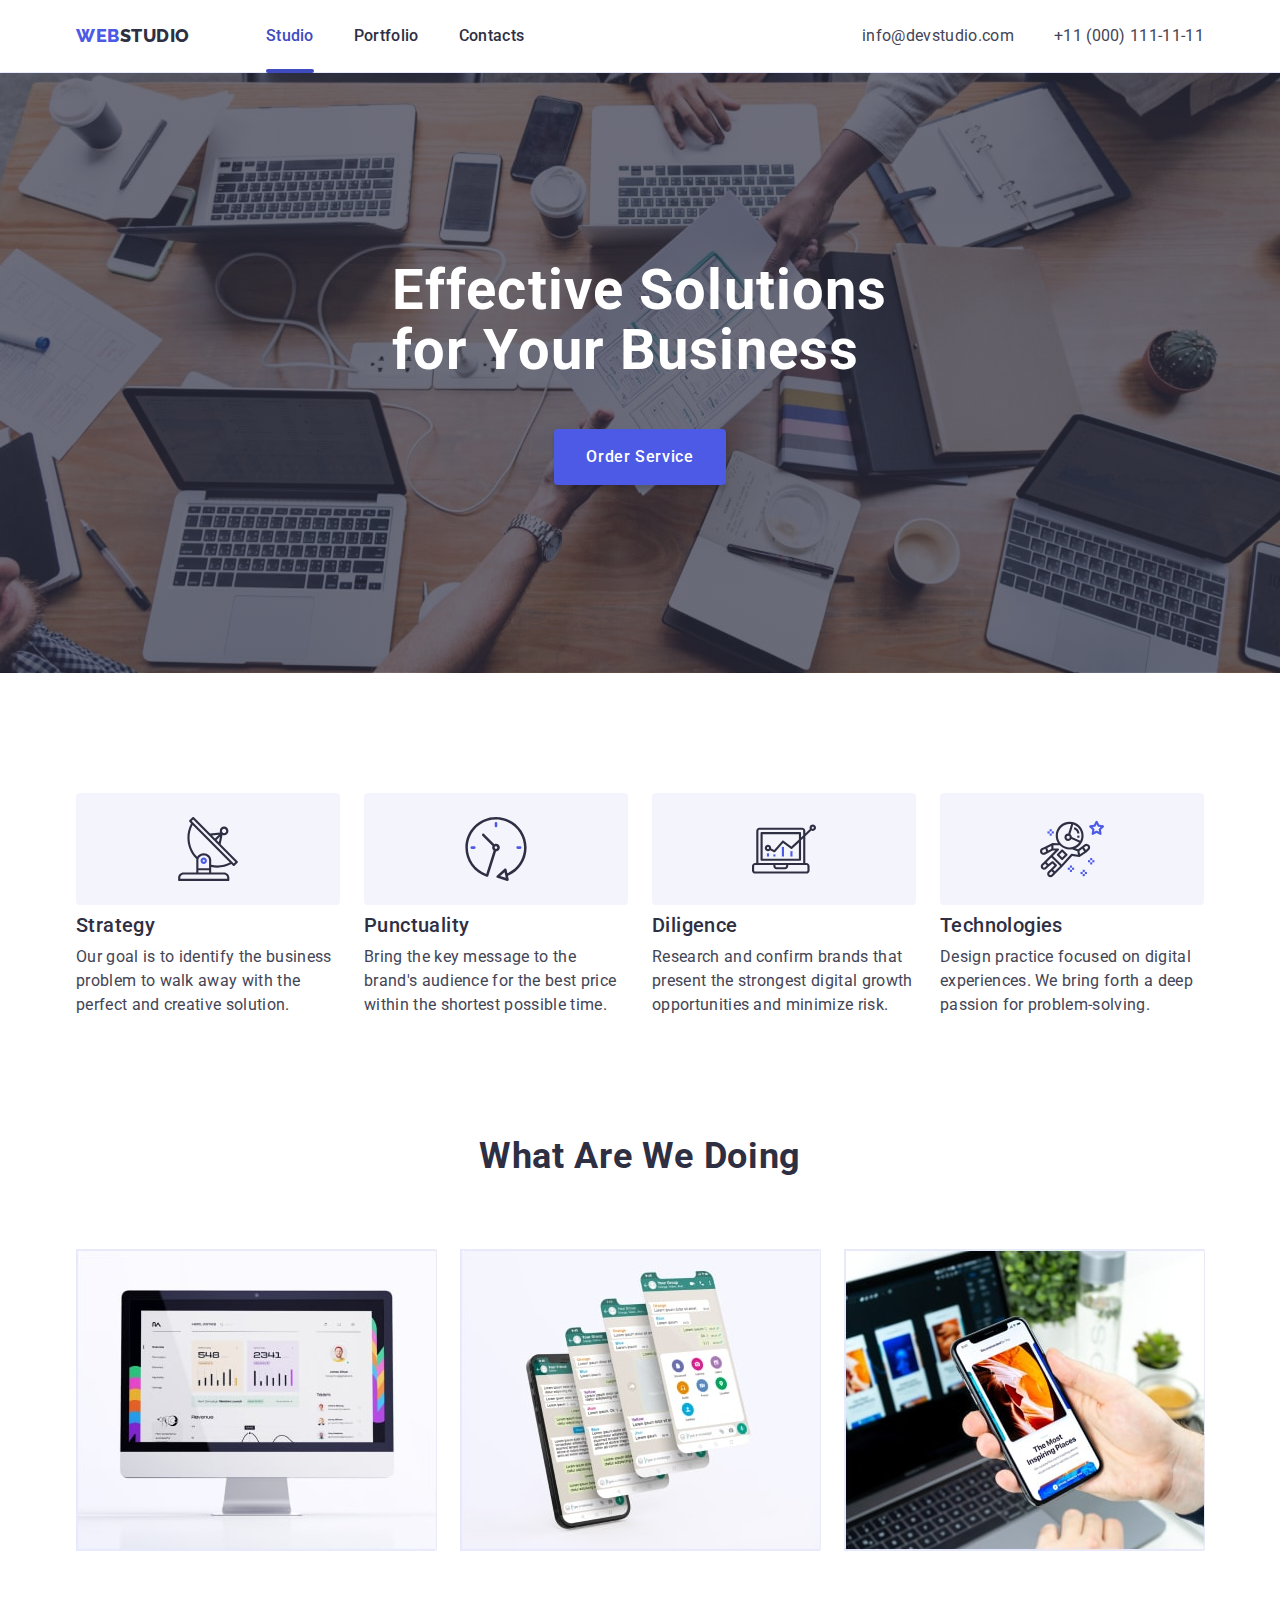
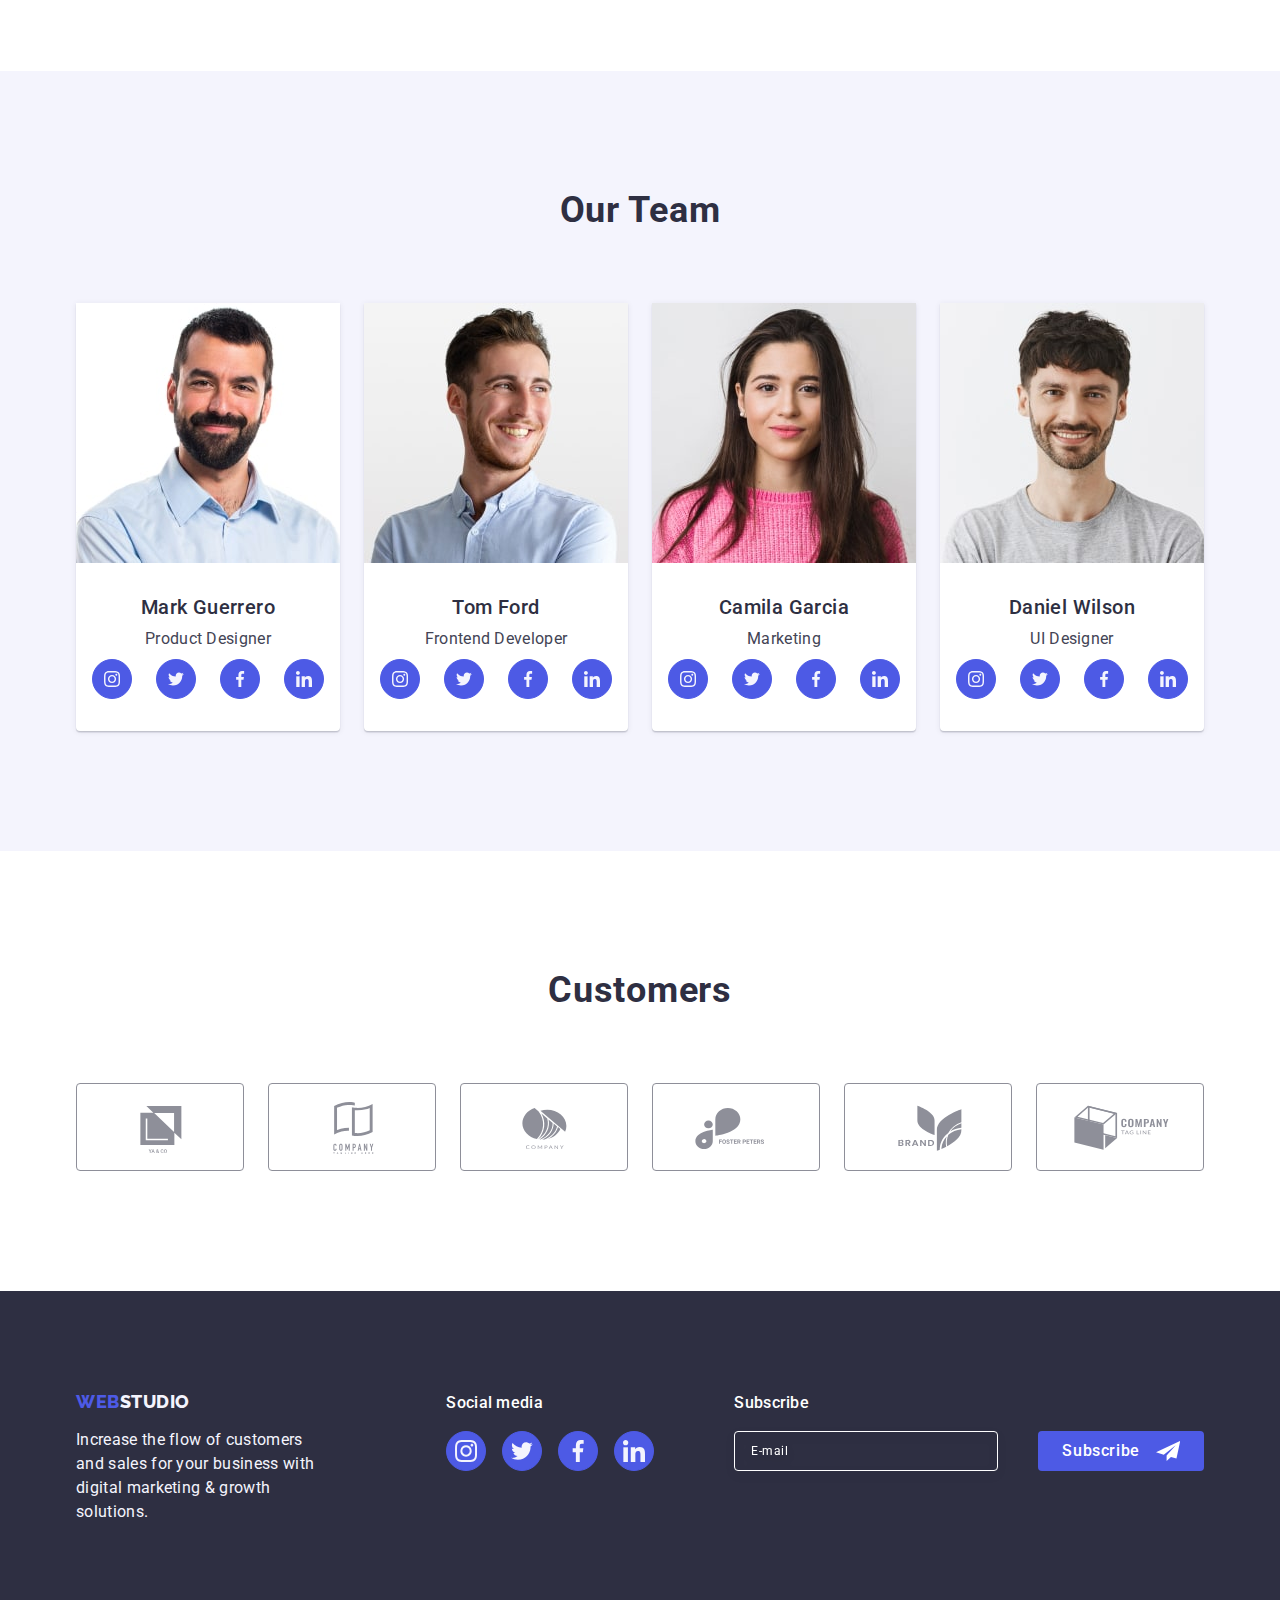
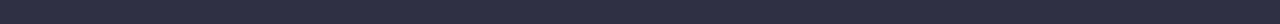
==== index.html @ dc27fca4 "create index.html" ====
<!DOCTYPE html>
<html lang="en">
<head>
  <meta charset="UTF-8">
  <meta http-equiv="X-UA-Compatible" content="IE=edge">
  <meta name="viewport" content="width=device-width, initial-scale=1.0">
  <!-- MODER-NORMALIZE -->
  <link rel="stylesheet" href="css/modern-normalize.min.css">
  <!-- CSS -->
  <link rel="stylesheet" href="css/style.css">
  <!-- GOOGLE FONTS -->
  <link rel="preconnect" href="https://fonts.googleapis.com">
  <link rel="preconnect" href="https://fonts.gstatic.com" crossorigin>
  <link href="https://fonts.googleapis.com/css2?family=Raleway:wght@800&family=Roboto:wght@400;500;700&display=swap" rel="stylesheet">
  <title>Studio</title>
</head>
<body>

  <!-- HEADER -->
  <header class="header">
    <div class="container header-container">
      <nav class="header-navigation">
        <a href="./index.html" class="header-logo link" target="_blank">
          Web<span class="attribut">Studio</span>
        </a>
        <ul class="header-menu list">
          <li class="header-item">
            <a href="./index.html" class="header-link link current">Studio</a>
          </li>
          <li class="header-item">
            <a href="./portfolio.html" class="header-link link">Portfolio</a>
          </li>
          <li class="header-item">
            <a href="" class="header-link link">Contacts</a>
          </li>
        </ul>
      </nav>

      <!-- CONTACTS -->
      <address class="contact" id="Contacts">
        <ul class="contact-menu list">
          <li class="address-item">
            <a class="address-link link" href="mailto:info@devstudio.com">info@devstudio.com</a>
          </li>
          <li class="address-item">
            <a class="address-link link" href="tel:+110001111111">+11 (000) 111-11-11</a>
          </li>
        </ul>
      </address>
    </div>  
  </header>
  <main>

    <!-- HERO -->
    <section id="Home" class="hero">
      <div class="container hero-container">
        <h1 id="home" class="hero-heading">Effective Solutions for Your Business</h1>
        <button type="button" class="hero-btn btn" data-modal-open>Order Service</button>
      </div>  
    </section>

    <!-- FEATURE 2 -->
    <section class="features">
      <div class="container container-features">
        <h2 class="visually-hidden">Benefits</h2>
        <ul class="features-list list">
          <li class="feature-item">
            <div class="features-item-block">
              <svg class="item-icon" width="64" height="64">
                <use href="./images/icons.svg#icon-antenna-1"></use>
              </svg>
            </div>
            <h3 class="feature-heading">Strategy</h3>
            <p class="feature-item-text">
              Our goal is to identify the business problem to walk away with the perfect and creative solution. 
            </p>
          </li>
          <li class="feature-item">
            <div class="features-item-block">
              <svg class="item-icon" width="64" height="64">
                <use href="./images/icons.svg#icon-clock-2"></use>
              </svg>
            </div>
            <h3 class="feature-heading">Punctuality</h3>
            <p class="feature-item-text">
              Bring the key message to the brand's audience for the best price within the shortest possible time. 
            </p>
          </li>
          <li class="feature-item">
            <div class="features-item-block">
              <svg class="item-icon" width="64" height="64">
                <use href="./images/icons.svg#icon-diagram-3"></use>
              </svg>
            </div>
            <h3 class="feature-heading">Diligence</h3>
            <p class="feature-item-text">
              Research and confirm brands that present the strongest digital growth opportunities and minimize risk.
            </p>
          </li>
          <li class="feature-item">
            <div class="features-item-block">
              <svg class="item-icon" width="64" height="64">
                <use href="./images/icons.svg#icon-astronaut-4"></use>
              </svg>
            </div>
            <h3 class="feature-heading">Technologies</h3>
            <p class="feature-item-text">
              Design practice focused on digital experiences. We bring forth a deep passion for problem-solving.
            </p>
          </li>
        </ul>
      </div>  
    </section>

    <!-- SKILLS 3 -->
    <section class="skills" id="Wedoing">
      <div class="container container-skills">
        <h2 class="skills-title">What are we doing</h2>
        <ul class="skills-list list">
          <li class="skills-item">
            <img class="skills-img" src="./images/Rectangle1.jpg" alt="seo" width="360" height="300">
          </li>
          <li class="skills-item">
            <img class="skills-img" src="./images/Rectangle2.jpg" alt="webdesign" width="360" height="300">
          </li>
          <li class="skills-item">
            <img class="skills-img" src="./images/Rectangle3.jpg" alt="mob-application" width="360" height="300">
          </li>
        </ul>
      </div>  
    </section>

    <!-- TEAM 4 -->
    <section class="team">
      <div class="container">
        <h2 class="team-title">Our Team</h2>
        <ul class="team-list list">
          <li class="team-item">
            <img class="team-img" src="./images/img-min-1.jpg" 
            alt="Mark Guerrero" 
            width="264" 
            height="260">
            <div class="description-item">
              <h3 class="team-subtitle">Mark Guerrero</h3>
              <p class="team-text">Product Designer</p>
              <ul class="soc-item">
                <li class="icon-inner">
                  <a class="soc-links" href="#">
                    <svg class="soc-icon" width="16" height="16">
                      <use href="./images/icons.svg#icon-instagram-1"></use>
                    </svg>
                  </a>
                </li>
                <li class="icon-inner">
                  <a class="soc-links" href="#">
                    <svg class="soc-icon" width="16" height="16">
                      <use href="./images/icons.svg#icon-twitter-2"></use>  
                    </svg>
                  </a>
                </li>
                <li class="icon-inner">
                  <a class="soc-links" href="#">
                    <svg class="soc-icon" width="16" height="16">
                      <use href="./images/icons.svg#icon-facebook-3"></use>
                    </svg>
                  </a>
                </li>
                <li class="icon-inner">
                  <a class="soc-links" href="#">
                    <svg class="soc-icon" width="16" height="16">
                      <use href="./images/icons.svg#icon-linkedin-4"></use>
                    </svg>
                  </a>
                </li>
              </ul>
            </div>  
          </li>
          <li class="team-item">
            <img class="team-img" src="./images/img-min-2.jpg" 
            alt="Tom Ford" 
            width="264" 
            height="260">
            <div class="description-item">
              <h3 class="team-subtitle">Tom Ford</h3>
              <p class="team-text">Frontend Developer</p>
              <ul class="soc-item">
                <li class="icon-inner">
                  <a class="soc-links" href="#">
                    <svg class="soc-icon" width="16" height="16">
                      <use href="./images/icons.svg#icon-instagram-1"></use>
                    </svg>
                  </a>
                </li>
                <li class="icon-inner">
                  <a class="soc-links" href="#">
                    <svg class="soc-icon" width="16" height="16">
                      <use href="./images/icons.svg#icon-twitter-2"></use>  
                    </svg>
                  </a>
                </li>
                <li class="icon-inner">
                  <a class="soc-links" href="#">
                    <svg class="soc-icon" width="16" height="16">
                      <use href="./images/icons.svg#icon-facebook-3"></use>
                    </svg>
                  </a>
                </li>
                <li class="icon-inner">
                  <a class="soc-links" href="#">
                    <svg class="soc-icon" width="16" height="16">
                      <use href="./images/icons.svg#icon-linkedin-4"></use>
                    </svg>
                  </a>
                </li>
              </ul>
            </div>

          </li>
          <li class="team-item">
            <img class="team-img" src="./images/img-min-3.jpg" 
            alt="Camila Garcia" 
            width="264" 
            height="260">
            <div class="description-item">
              <h3 class="team-subtitle">Camila Garcia</h3>
              <p class="team-text">Marketing</p>
              <ul class="soc-item">
                <li class="icon-inner">
                  <a class="soc-links" href="#">
                    <svg class="soc-icon" width="16" height="16">
                      <use href="./images/icons.svg#icon-instagram-1"></use>
                    </svg>
                  </a>
                </li>
                <li class="icon-inner">
                  <a class="soc-links" href="#">
                    <svg class="soc-icon" width="16" height="16">
                      <use href="./images/icons.svg#icon-twitter-2"></use>  
                    </svg>
                  </a>
                </li>
                <li class="icon-inner">
                  <a class="soc-links" href="#">
                    <svg class="soc-icon" width="16" height="16">
                      <use href="./images/icons.svg#icon-facebook-3"></use>
                    </svg>
                  </a>
                </li>
                <li class="icon-inner">
                  <a class="soc-links" href="#">
                    <svg class="soc-icon" width="16" height="16">
                      <use href="./images/icons.svg#icon-linkedin-4"></use>
                    </svg>
                  </a>
                </li>
              </ul>
            </div>  
          </li>
          <li class="team-item">
            <img class="team-img" src="./images/img-min-4.jpg" 
            alt="Daniel Wilson" 
            width="264" 
            height="260">
            <div class="description-item">
              <h3 class="team-subtitle">Daniel Wilson</h3>
              <p class="team-text">UI Designer</p>
              <ul class="soc-item">
                <li class="icon-inner">
                  <a class="soc-links" href="#">
                    <svg class="soc-icon" width="16" height="16">
                      <use href="./images/icons.svg#icon-instagram-1"></use>
                    </svg>
                  </a>
                </li>
                <li class="icon-inner">
                  <a class="soc-links" href="#">
                    <svg class="soc-icon" width="16" height="16">
                      <use href="./images/icons.svg#icon-twitter-2"></use>  
                    </svg>
                  </a>
                </li>
                <li class="icon-inner">
                  <a class="soc-links" href="#">
                    <svg class="soc-icon" width="16" height="16">
                      <use href="./images/icons.svg#icon-facebook-3"></use>
                    </svg>
                  </a>
                </li>
                <li class="icon-inner">
                  <a class="soc-links" href="#">
                    <svg class="soc-icon" width="16" height="16">
                      <use href="./images/icons.svg#icon-linkedin-4"></use>
                    </svg>
                  </a>
                </li>
              </ul>
            </div>  
          </li>
        </ul>
      </div>  
    </section>

    <!-- CUSTOMERS 5 -->
    <section class="customers">
      <div class="container">
        <h2 class="customers-title">Customers</h2>
        <ul class="customers-list">
          <li class="custumer-item">
            <a href="#" class="customers-link">
              <svg class="customers-icon" width="104" height="56">
                <use href="./images/icons.svg#icon-Logo"></use>
              </svg>
            </a>
          </li>
          <li class="custumer-item">
            <a href="#" class="customers-link">
              <svg class="customers-icon" width="104" height="56">
                <use href="./images/icons.svg#icon-Logo-1"></use>
              </svg>
            </a>
          </li>
          <li class="custumer-item">
            <a href="#" class="customers-link">
              <svg class="customers-icon" width="104" height="56">
                <use href="./images/icons.svg#icon-Logo-2"></use>
              </svg>
            </a>
          </li>
          <li class="custumer-item">
            <a href="#" class="customers-link">
              <svg class="customers-icon" width="104" height="56">
                <use href="./images/icons.svg#icon-Logo-3"></use>
              </svg>
            </a>
          </li>
          <li class="custumer-item">
            <a href="#" class="customers-link">
              <svg class="customers-icon" width="104" height="56">
                <use href="./images/icons.svg#icon-Logo-4"></use>
              </svg>
            </a>
          </li>
          <li class="custumer-item">
            <a href="#" class="customers-link">
              <svg class="customers-icon" width="104" height="56">
                <use href="./images/icons.svg#icon-Logo-5"></use>
              </svg>
            </a>
          </li>
        </ul>
      </div>
    </section>
  </main>
  <!-- FOOTER -->
  <footer class="footer">
    <div class="container footer-container">
      <div class="footer-box">
        <a class="footer-item link" href="./portfolio.html" target= "_blank">WEB<span class="footer-logo">Studio</span></a>
        <p class="footer-text">
          Increase the flow of customers and sales for your business with digital marketing & growth solutions.
        </p>
      </div>
      <div class="footer-links">
        <p class="social-text">Social media</p>
        <ul class="footer-list">
          <li class="footer-inner">
            <a class="social-icon" href="#">
              <svg class="footer-icon" width="24" height="24">
                <use href="./images/icons.svg#icon-instagram-1"></use>
              </svg>
            </a>
          </li>
          <li class="footer-inner">
            <a class="social-icon" href="#">
              <svg class="footer-icon" width="24" height="24">
                <use href="./images/icons.svg#icon-twitter-2"></use>
              </svg>
            </a>
          </li>
          <li class="footer-inner">
            <a class="social-icon" href="#">
              <svg class="footer-icon" width="24" height="24">
                <use href="./images/icons.svg#icon-facebook-3"></use>
              </svg>
            </a>
          </li>
          <li class="footer-inner">
            <a class="social-icon" href="#">
              <svg class="footer-icon" width="24" height="24">
                <use href="./images/icons.svg#icon-linkedin-4"></use>
              </svg>
            </a>
          </li>
        </ul>  
      </div>
      <div class="footer-bootom">
        <p class="social-text">Subscribe</p>
        <form class="footer-form">
          <label for="footer-email" aria-label="footer-email">
            <input type="email" 
            name="footer-email" 
            id="footer-email" 
            placeholder="E-mail"
            class="footer-input">
          </label>
          <button type="submit" class="footer-btn">Subscribe
            <svg class="subscribe-icon" width="24" height="24">
              <use href="./images/icons.svg#icon-send"></use>
            </svg>
          </button>
        </form>
      </div>
    </div>  
  </footer>

  <!-- FORM -->
  <div class="backdrop is-hidden" data-modal>
    <div class="modal">
      <button type="button" class="modal-button" data-modal-close>
        <svg class="close-button" width="8" height="8">
          <use href="./images/icons.svg#icon-close"></use>
        </svg>
      </button>

      <p class="modal-title">Leave your contacts and we will call you back</p>
      <form class="modal-form">
        <div class="modal-field">
          <label for="user-name" class="modal-label">Name</label>
          <div class="input-wrap">
            <input 
            type="text" 
            id="user-name" 
            name="user-name" 
            class="modal-input" 
            required />
            <svg class="input-icon" width="18" height="24">
              <use href="./images/icons.svg#icon-user"></use>
            </svg>
          </div>
        </div>
        <div class="modal-field">
          <label for="user-phon" class="modal-label">Phone</label>
          <div class="input-wrap">
            <input 
            type="tel"
            id="user-phon"  
            name="user-tel" 
            class="modal-input" 
            required />
            <svg class="input-icon" width="18" height="24">
              <use href="./images/icons.svg#icon-phone"></use>
            </svg>
          </div>
        </div>
        <div class="modal-field">
          <label for="user-email" class="modal-label">Email</label>
          <div class="input-wrap">
            <input 
            type="email" 
            id="user-email"
            name="user-email" 
            class="modal-input" 
            required />
            <svg class="input-icon" width="18" height="24">
              <use href="./images/icons.svg#icon-Email"></use>
            </svg>
          </div>
        </div>
        <div class="modal-field">
          <label for="user-comment" class="modal-label">Comment</label>
          <textarea
          id="user-comment" 
          name="user-comment" 
          placeholder="Text input" 
          class="modal-textarea"></textarea>
        </div>
        <div class="modal-field">
          <input type="checkbox" 
          id="user-privacy" 
          name="user-privacy" 
          class="input-check visually-hidden" 
          value="true"/>
          <label for="user-privacy" class="check-text">
            <span class="check">
              <svg class="icon-check" width="10" height="8">
                <use href="./images/icons.svg#icon-check"></use>
              </svg>
            </span>
            I accept the terms and conditions of the
            <a class="policy-link" href="#">&nbsp;Privacy Policy</a>
          </label>
        </div>
        <button class="modal-send-btn" type="button">Send</button>
      </form>
    </div>
  </div>
  <script src="./js/modal.js"></script>
</body>
</html>
---- css/style.css ----
:root {
  --title-color: #2E2F42;
  --accent-color: #404BBF;
  --subtitle-text: #434455;
  --active-links: #4d5ae5;
  --white-background: #FFFFFF;
  --light-backgrounds: #F4F4FD;
  --transition: 250ms cubic-bezier(0.4, 0, 0.2, 1);
  
}

body {
  font-family: "Roboto", sans-serif;
  background-color: var(--white-background);
  color: #434455;
}

  p, 
  h1, 
  h2, 
  h3, 
  h4, 
  h5, 
  h6 {
    margin-top: 0;
    margin-bottom: 0;
  }

  ul {
  list-style-type: none;
  margin: 0;
  padding-left: 0;
}

img {
  display: block;
}

input,
textarea,
button {
  font-family: inherit;
  line-height: inherit;
}

.list {
  list-style: none
}

.info-btn {
  text-decoration: none;
}

.link {
  text-decoration: none;
}

/**========= CONTAINER ==========**/

.container {
  /* width: 100%; */
  width: 1158px;
  padding: 0 15px;
  margin: 0 auto;
  /* outline: 1px solid; */

}

/**-----------HEADER-----------**/

.header {
  background: #FFFFFF;
  border-bottom: 1px solid #E7E9FC;
  box-shadow: 0px 2px 1px rgba(46, 47, 66, 0.08), 0px 1px 1px rgba(46, 47, 66, 0.16), 0px 1px 6px rgba(46, 47, 66, 0.08); 
}

.header-container {
  display: flex;
  align-items: center;
  justify-content: space-between;
}

.header-navigation {
  display: flex;
  align-items: center;
  /* flex-grow: 1; */
  
}

.header-logo {
  font-family: "Raleway", sans-serif;
  font-weight: 800;
  font-size: 18px;
  line-height: 1.17;
  letter-spacing: 0.03em;
  text-transform: uppercase;
  color: #4d5ae5;
  display: flex;
  align-items: center;
  margin-right: 76px;
}


.attribut { 
  color: #2e2f42;
}


.header-menu {
  display: flex;
  gap: 40px;
} 

.header-link {
  font-weight: 500;
  font-size: 16px;
  line-height: 1.5;
  display: block;
  position: relative;
  padding-top: 24px;
  padding-bottom: 24px;
  justify-content: space-between;
  /* gap: 24px; */
  color: #2e2f42;
  text-decoration: none;
  letter-spacing: 0.02em;
  transition: color 250ms cubic-bezier(0.4, 0, 0.2, 1);
}

.header-link:hover,
.header-link:focus{
  color: #404bbf;
}

.current {
  color: #404bbf;
}

.current:after {
  content: "";
  display: block;
  position: absolute;
  left: 0;
  background-color: #404BBF;
  border-radius: 2px;
  height: 4px;
  width: 100%;
  bottom: -1px;
}



/* CONTACT */

.list {
  list-style: none;
}

.contact {
  font-style: normal;
  margin-left: auto;
}
.address-item {
  
}
.contact-menu {
  display: flex;
  gap: 40px;
}

.address-link {
  font-weight: 400;
  font-size: 16px;
  line-height: 1.5;
  display: block;
  color: #434455;
  justify-content: space-between;
  letter-spacing: 0.02em;
  text-decoration: none;
  transition: color 250ms cubic-bezier(0.4, 0, 0.2, 1);
}

.address-link:hover,
.address-link:focus {
  color: var(--accent-color);
}

/**---------- HERO -----------**/

.hero {
  max-width: 1440px;
  margin-left: auto;
  margin-right: auto;
  background-size: cover;
  background-position: center;
  background-repeat: no-repeat;
  background-image: linear-gradient(
    rgba(46, 47, 66, 0.7),
    rgba(46, 47, 66, 0.7)
  ), url("../images/hero-img.jpg");
  background-color: rgba(46, 47, 66, 0.7);
  /* background: #2E2F42; */
  padding: 188px 0 188px
}

.hero-heading {
  font-weight: 700;
  font-size: 56px;
  max-width: 496px;
  margin-left: auto;
  margin-right: auto;
  margin-bottom: 48px;
  line-height: 1.07;
  letter-spacing: 0.02em;
  color: var(--white-background);
}
.hero-btn {
  font-family: inherit;
  font-weight: 500;
  font-size: 16px;
  line-height: 1.5;
  min-width: 169px;
  height: 56px;
  display: block;
  margin: 0 auto;
  letter-spacing: 0.04em;
  padding: 16px 32px;
  color: var(--white-background);
  transition: background-color var(--transition);
}

.btn {
  font-family: "Roboto", sans-serif;
  background: var(--active-links);
  border: none;
  box-shadow: 0px 4px 4px rgba(0, 0, 0, 0.15);
  border-radius: 4px;
  cursor: pointer;
  }

.btn:hover,
.btn:focus {
  background-color: var(--accent-color);
}

/* MODAL */

.backdrop {
	position: fixed;
	top: 0;
	left: 0;
	width: 100%;
	height: 100%;
	background-color: rgba(46, 47, 66, 0.4);
	transition: opacity 250ms cubic-bezier(0.4, 0, 0.2, 1), visibility 250ms cubic-bezier(0.4, 0, 0.2, 1);
}
.is-hidden {
	opacity: 0;
	visibility: hidden;
	pointer-events: none;
}
.modal {
	position: absolute;
	top: 50%;
	left: 50%;
	width: 408px;
  padding: 24px;
  padding-top: 72px;
	min-height: 584px;
	border-radius: 4px;
	background: #fcfcfc;
	transform: translate(-50%, -50%) scale(1);
	box-shadow: 0px 1px 1px rgba(0, 0, 0, 0.14), 0px 1px 3px rgba(0, 0, 0, 0.12), 0px 2px 1px rgba(0, 0, 0, 0.2);
	transition: transform 250ms cubic-bezier(0.4, 0, 0.2, 1);
}
.modal-button {
	display: flex;
	position: absolute;
	top: 24px;
	right: 24px;
	width: 24px;
	height: 24px;
	padding: 0;
	border-radius: 50%;
	align-items: center;
	justify-content: center;
	background-color: #e7e9fc;
	border: 1px solid rgba(0, 0, 0, 0.1);
	transition: background-color 250ms cubic-bezier(0.4, 0, 0.2, 1), border 250ms cubic-bezier(0.4, 0, 0.2, 1);
  cursor: pointer;
}

.close-button {
   transition: fill 250ms cubic-bezier(0.4, 0, 0.2, 1); 
}

.modal-button:hover,
.modal-button:focus {
	border: none;
	background-color: #404bbf;
}

.modal-button:hover,
.modal-button:focus {
	fill: #ffffff;
}

/*-------------FORM-------------*/

.modal-form {
  /* min-width: 408px; */
  /* outline: 1px solid red; */
}

.modal-title {
  font-weight: 500;
  font-size: 16px;
  line-height: 1.5;
  margin-bottom: 16px;
  /* identical to box height, or 150% */
  text-align: center;
  letter-spacing: 0.02em;
  color: #2E2F42;
  
}

.modal-field {
  margin-bottom: 16px;
}

.modal-input {
  width: 360px;
  height: 40px;
  border: 1px solid rgba(46, 47, 66, 0.4);
  border-radius: 4px;
  background-color: transparent;
  /* padding-left: 34px; */
  padding-left: 38px;
  /* padding: 24px; */
  outline: transparent;
  transition: border-color 250ms cubic-bezier(0.4, 0, 0.2, 1);
}

/* text for input */

/* font-size: 18px;
line-height: 1.22;
letter-spacing: -0.02;
color: ; */

.modal-input:focus {
  border-color: #4D5AE5;
  font-size: 18px;
  line-height: 1.22;
  letter-spacing: -0.02;
  color: #2E2F42;
}

/* style for placeholder */

.modal-input:focus + .input-icon {
  fill: #4D5AE5;
}

.modal-input::placeholder {
  font-weight: 400;
  font-size: 12px;
  line-height: 1.7;
  letter-spacing: 0.04em; 
  color: #8E8F99;
}

/* .modal-input:valid {
  border-color: #404BBF;
} */

.modal-label {
  font-weight: 400;
  font-size: 12px;
  line-height: 1.17;
  margin-bottom: 4px;
  display: block;
  /* identical to box height */
  letter-spacing: 0.04em;
  color: #8E8F99;
}

.input-wrap {
  position: relative;
}


.input-icon {
  fill: #111111;
  width: 18px;
  height: 24px;
  position: absolute;
  left: 16px;
  top: 50%;
  transform: translateY(-50%);
  transition: fill 250ms cubic-bezier(0.4, 0, 0.2, 1);
}




/*  pseudo class for required  */
/* .modal-input:required {
  border-color: #4D5AE5;
} */

.modal-textarea {
  width: 100%;
  height: 120px;
  border: 1px solid rgba(46, 47, 66, 0.4);
  border-radius: 4px;
  /* background-color: transparent; */
  padding: 8px 16px;
  font-size: 18px;  
  font-weight: 400;
  font-size: 12px;
  line-height: 1.17;
  /* identical to box height, or 117% */
  letter-spacing: 0.04em;
  background-color: transparent;
  color: rgba(46, 47, 66, 0.4);
  resize: none;
  outline: transparent;
  transition: border-color 250ms cubic-bezier(0.4, 0, 0.2, 1); 
}

.modal-textarea:focus {
  border-color: #4D5AE5;
}

.modal-textarea::placeholder {
  font-weight: 400;
  font-size: 12px;
  line-height: 1.7;
  /* identical to box height, or 117% */
  letter-spacing: 0.04em;
  color: rgba(46, 47, 66, 0.4);
}

.check-text span {
  width: 16px;
  height: 16px;
  border: 1px solid rgba(46, 47, 66, 0.4);
  border-radius: 2px;
  display: block;
  margin-right: 8px;
  display: flex;
  align-items: center;
  justify-content: center;
  fill: transparent;
}

.check-text {
 font-weight: 400;
 font-size: 12px;
 line-height: 1.17;
 /* or 117% */
 letter-spacing: 0.04em;
 color: #8E8F99;
 display: flex;
 align-items: center;
}

.check-text a {
  color: #4D5AE5;
  text-decoration: underline;
}


.input-check:checked + .check-text span {
  background-color: #404BBF;
  border: none;
  fill: #ffffff;
}

.modal-send-btn {
  font-weight: 500;
  font-size: 16px;
  line-height: 1.5;
  padding: 16px 32px;
  min-width: 169px;
  height: 56px;
  text-align: center;
  display: block;
  margin: 0 auto;
  letter-spacing: 0.04em;
  color: #FFFFFF;
  background-color: #4D5AE5 ;
  box-shadow: 0px 4px 4px rgba(0, 0, 0, 0.15);
  border-radius: 4px;
  border: none;
  cursor: pointer;
  transition: background-color var(--transition);
}


.modal-send-btn:hover{
  background-color: #4D5AE5;
}

.check {
  display: inline-flex;
  transition: background-color 250ms cubic-bezier(0.4, 0, 0.2, 1);
  border: 250ms cubic-bezier(0.4, 0, 0.2, 1);
  fill: 250ms cubic-bezier(0.4, 0, 0.2, 1);
}

.icon-check {
  fill: #F4F4FD;;
}


/**========== FEATURE ==========**/


.visually-hidden {
  position: absolute; 
  width: 1px; 
  height: 1px; 
  margin: -1px; 
  border: 0; padding: 0; 
  white-space: nowrap; 
  clip-path: inset(100%); 
  clip: rect(0 0 0 0); 
  overflow: hidden;
}

.features {
  padding: 120px 0;
}

.features-list {
  display: flex;
  gap: 24px;
}

.feature-item {
  width: calc((100% - 264px) / 3);
  /* 1128 - 72 = 1056 / 4 = 
  (264px / 3 elem) */
  /* width: 264px; */
}

.features-item-block {
  display: flex;
  align-items: center;
  justify-content: center;
  margin-bottom: 8px;
  width: 264px;
  height: 112px;
  background: #F4F4FD;
  border-radius: 4px;
}

/* .soc-links:hover,
.soc-links:focus {}

.item-icon {

} */

.feature-heading {
  font-weight: 500;
  font-size: 20px;
  line-height: 1.2;
  margin-bottom: 8px;
  letter-spacing: 0.02em;
  color: #2e2f42;
} 

.feature-item-text {
  font-weight: 400;
  font-size: 16px;
  line-height: 1.5;
  letter-spacing: 0.02em;
  color: var(--subtitle-text);
}

/* ICON */


/**---------- SKILLS -----------**/

.skills {
  padding-bottom: 120px;
}

.container-skils {
}

.skills-title {
  font-weight: 700;
  font-size: 36px;
  line-height: 1.11;
  min-width: 323px;
  letter-spacing: 0.02em;
  margin: 0 auto;
  margin-bottom: 72px;
  text-align: center;
  text-transform: capitalize;
  color: var(--title-color);
}
.skills-list {
  display: flex;
  gap: 24px;
}
.skills-item {
  width: calc((100% - 48px) / 3);
  border: 1px solid #E7E9FC;
}


/**---------- TEAM -----------**/

.team {
  padding: 120px 0;
  background: #F4F4FD;
}
.team-title {
  font-weight: 700;
  font-size: 36px;
  min-width: 162px;
  margin-bottom: 72px;
  line-height: 1.11;
  text-align: center;
  text-transform: capitalize;
  letter-spacing: 0.02em;
  color: #2e2f42;
}
.team-list {
  display: flex;
  gap: 24px;
  /* padding-bottom: 120px; */
}

.team-item { 
  width: calc((100% - 72px) / 4);
  background: var(--white-background);
  box-shadow: 0px 1px 6px rgba(46, 47, 66, 0.08), 0px 1px 1px rgba(46, 47, 66, 0.16), 0px 2px 1px rgba(46, 47, 66, 0.08);
  border-radius: 0px 0px 4px 4px;
}


.team-subtitle {
  font-weight: 500;
  font-size: 20px;
  line-height: 1.2;
  margin-bottom: 8px;
  letter-spacing: 0.02em;
  color: var(--title-color);
}
.team-text {
  font-weight: 400;
  font-size: 16px;
  line-height: 1.5;
  letter-spacing: 0.02em;
  color: #434455;
}

.description-item {
 text-align: center;
 padding: 32px 0;
}

/* ICON */

.soc-item {
  display: flex;
  gap: 24px;
  margin-top: 8px;
  justify-content: center;
}

.icon-inner {
  width: 40px;
  height: 40px;
}

.soc-links {
  display: flex;
  justify-content: center;
  align-items: center;
  width: 100%;
  height: 100%;
  border-radius: 50%;
  background-color: #4D5AE5;
  border: 1px solid #4D5AE5;
  transition: background-color var(--transition);
}

.soc-links:hover,
.soc-links:focus {
  background-color: #404BBF;
  border: 1px solid transparent;
}

.soc-icon {
  fill: #F4F4FD;
}

/**=========== CUSTOMERS ===========**/

.customers {
  padding: 120px 0;
}
.customer-item {
  width: calc((100% - 120px ) / 6);
}

.customers-title {
  font-weight: 700;
  font-size: 36px;
  line-height: 1.11;
/* identical to box height, or 111% */
  text-align: center;
  letter-spacing: 0.02em;
  margin-bottom: 72px;
  text-transform: capitalize;
  color: #2E2F42;
}

.customers-list {
  display: flex;
  gap: 24px;
}

.customers-icon {
  fill: currentColor;
}

.customers-link {
  width: 168px;
  height: 88px;
  color: #8E8F99; 
  border: 1px solid #8E8F99;
  border-radius: 4px;
  display: flex;
  align-items: center;
  justify-content: center;
  transition: border-color 250ms cubic-bezier(0.4, 0, 0.2, 1), color 250ms cubic-bezier(0.4, 0, 0.2, 1);
}

.customers-link:hover, 
.customers-link:focus {
  color: #404BBF;
  border-color: #404BBF;
}


/**=========== PORTFOLIO ===========**/

.portfolio {
  padding-bottom: 120px;
  padding-top: 96px;
}

.portfolio-content {
  display: flex;
  flex-wrap: wrap;
  gap: 48px 24px;
}

.subtitle-item {
  padding: 32px 16px;
  background: #FFFFFF;
  border: 1px solid #E7E9FC;
  border-top: none;
  
}

/* .subtitle-item:hover,
.subtitle-item:focus {

} */

.portfolio-item {
  width: calc((100% - 48px) / 3);
  /* (100%)1128 - 48 = 1080 / 3 = 360 */
  text-decoration: none;
}


 
.portfolio-link {
  display: block;
  transition: box-shadow 250ms cubic-bezier(0.4, 0, 0.2, 1);
}

.portfolio-link:hover,
.portfolio-link:focus {
  box-shadow: 0px 1px 6px rgba(46, 47, 66, 0.08),0px 1px 1px rgba(46, 47, 66, 0.16), 0px 2px 1px rgba(46, 47, 66, 0.08);
}

.link {
  
}
.portfolio-subtitle {
  font-weight: 500;
  font-size: 20px;
  text-align: left;
  margin-bottom: 8px;
  line-height: 1.2;
  letter-spacing: 0.02em;
  color: #2E2F42;
}
.portfolio-text {
  font-weight: 400;
  font-size: 16px;
  text-align: left;
  line-height: 1.5;
  letter-spacing: 0.02em;
  color: #434455;
}

/* OVERLAY */

.portfolio-block {
  position: relative;
  overflow: hidden;
}

.portfolio-link:hover .cover-title, 
.portfolio-link:focus .cover-title {
  transform: translateY(0);
}

/* .portfolio-item:is(:hover, :focus)
.cover-title {
  transform: translateY(0);
} */

.cover-title {
  font-weight: 400;
  font-size: 16px;
  position: absolute;
  overflow: hidden;
  top: 0;
  line-height: 1.5;
  /* or 150% */
  letter-spacing: 0.02em;
  padding: 40px 32px;
  width: 100%;
  height: 100%;
  color: #F4F4FD;
  background-color: #4D5AE5;
  transform: translateY(100%);
  transition: transform 250ms cubic-bezier(0.4, 0, 0.2, 1);
}

/**------- BTN ---------**/

.portfolio-btn {
  display: flex;
  flex-wrap: wrap;
  justify-content: center;
  margin-bottom: 72px;
  gap: 24px;
}

.btn-item {
  font-family: "Roboto", sans-serif;
  font-weight: 500;
  font-size: 16px;
  line-height: 1.5;
  letter-spacing: 0.04em;
  padding: 12px 24px;
  border: 1px solid #E7E9FC;
  border-radius: 4px;
  background: var(--light-backgrounds);
  color: #4d5ae5;
  cursor: pointer;
  transition: color 250ms cubic-bezier(0.4, 0, 0.2, 1), background-color 250ms cubic-bezier(0.4, 0, 0.2, 1), border-color 250ms cubic-bezier(0.4, 0, 0.2, 1), box-shadow 250ms cubic-bezier(0.4, 0, 0.2, 1); 
}

.btn-item:hover,
.btn-item:focus {
  color: #FFFFFF;
  background-color: #404BBF;
  border: 1px solid transparent;
  box-shadow: 0px 3px 1px rgba(0, 0, 0, 0.1), 0px 2px 1px rgba(0, 0, 0, 0.08), 0px 2px 2px rgba(0, 0, 0, 0.12);
}

/**============ FOOTER ==============**/

.footer {
  padding-top: 100px;
  padding-bottom: 100px;
  background: #2E2F42;
}


.footer-container {
 display: flex;
 align-items: baseline;
  
}

.footer-item {
  font-family: 'Raleway', sans-serif;
  font-weight: 800;
  font-size: 18px;
  line-height: 1.17;
  letter-spacing: 0.03em;
  display: inline-block;
  margin-bottom: 16px;
  text-transform: uppercase;
  text-decoration: none;
  color: #4D5AE5;
}
.footer-logo {
  font-weight: 800;
  font-size: 18px;
  line-height: 1.17;
  letter-spacing: 0.03em;
  text-transform: uppercase;
  color: #F4F4FD;
}
.footer-text {
  font-weight: 400;
  font-size: 16px;
  max-width: 264px;
  line-height: 1.5;
  letter-spacing: 0.02em;
  color: #F4F4FD;
}

.footer-box {
  margin-right: 120px;
}

/* LINKS */

.footer-links {
  margin-right: 80px;
}

.social-text {
  font-weight: 500;
  font-size: 16px;
  line-height: 1.5;
  margin-bottom: 16px;
  letter-spacing: 0.02em;
  color: #FFFFFF; 
}
.footer-list {
  display: flex;
  gap: 16px;
}
.footer-inner {
  width: 40px;
  height: 40px;
}
.social-icon {
  display: flex;
  justify-content: center;
  align-items: center;
  width: 100%;
  height: 100%;
  padding: 8px;
  border-radius: 50%;
  background-color: #4D5AE5;
  border: 1px solid #4D5AE5;
  transition: background-color var(--transition)
}

.footer-icon {
  fill: #F4F4FD;
}

.social-icon:hover,
.social-icon:focus {
  background-color: #31D0AA;
  border: 1px solid transparent;
}

/* FOOTER-FORM EMAIL */

.footer-bootom {

}
.footer-form {
  display: flex;
  gap: 24px;
}
.footer-input {
  width: 264px;
  height: 40px;
  font-size: 12px;
  line-height: 1.5;
  letter-spacing: 0.04em;
  color: #ffffff;
  padding-left: 16px;
  /* margin-right: 24px; */
  background-color: transparent;
  border: 1px solid #FFFFFF;
  filter: drop-shadow(0px 4px 4px rgba(0,0, 0, 0.15));
  border-radius: 4px;
}

.footer-input::placeholder {
  font-weight: 400;
  font-size: 12px;
  line-height: 2;
  /* identical to box height, or 200% */
  align-items: center;
  letter-spacing: 0.04em;
  color: #FFFFFF;
}

.footer-btn {
  min-width: 165px;
  height: 40px;
  padding: 8px 24px;
  font-weight: 500;
  font-size: 16px;
  line-height: 1.5;
  letter-spacing: 0.04em;
  margin-left: 16px; 
  background: #4D5AE5;
  border-radius: 4px;
  border: none;
  /* identical to box height, or 150% */
  color: #ffffff;
  display: flex;
  align-items: center;
  justify-content: center;
  gap: 16px;
  cursor: pointer;
}

.footer-btn:hover,
.footer-btn:focus{
  background-color: var(--accent-color);;
}

.subscribe-icon {
  fill: #FFFFFF;
}
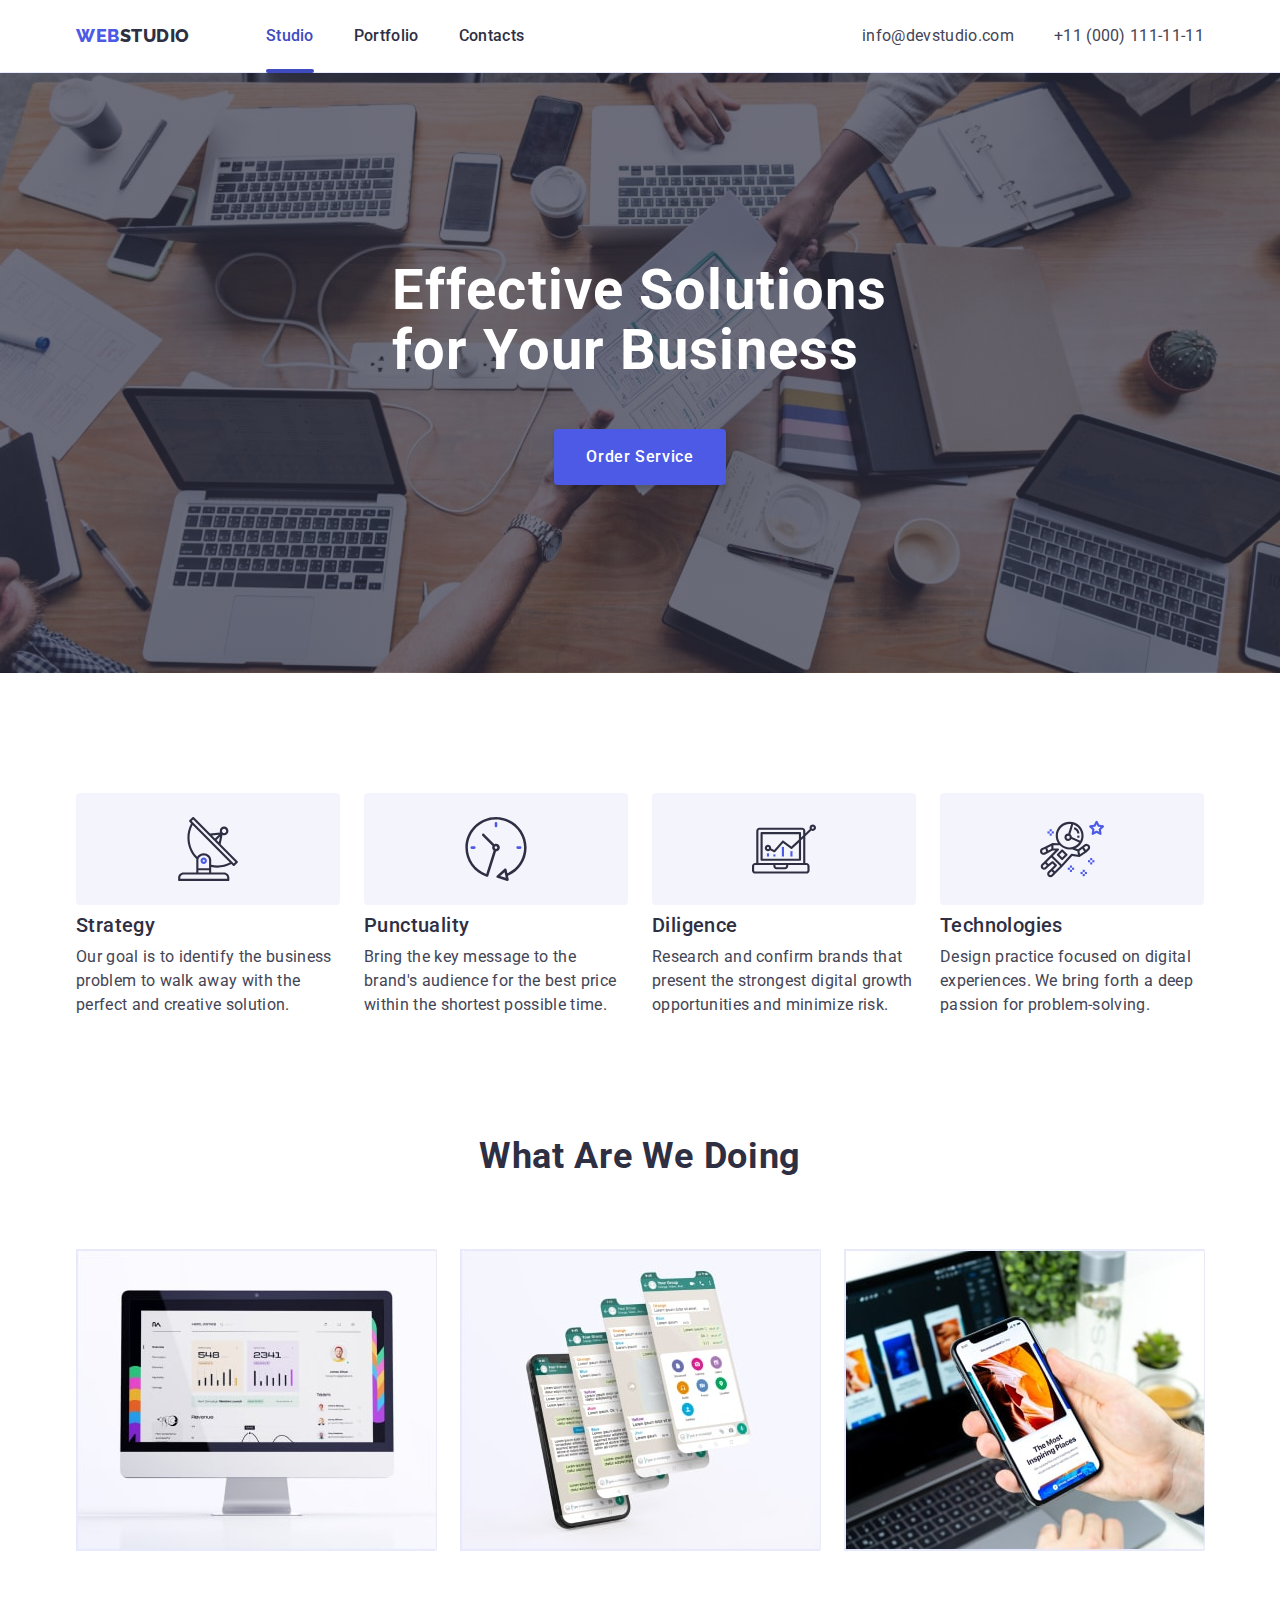
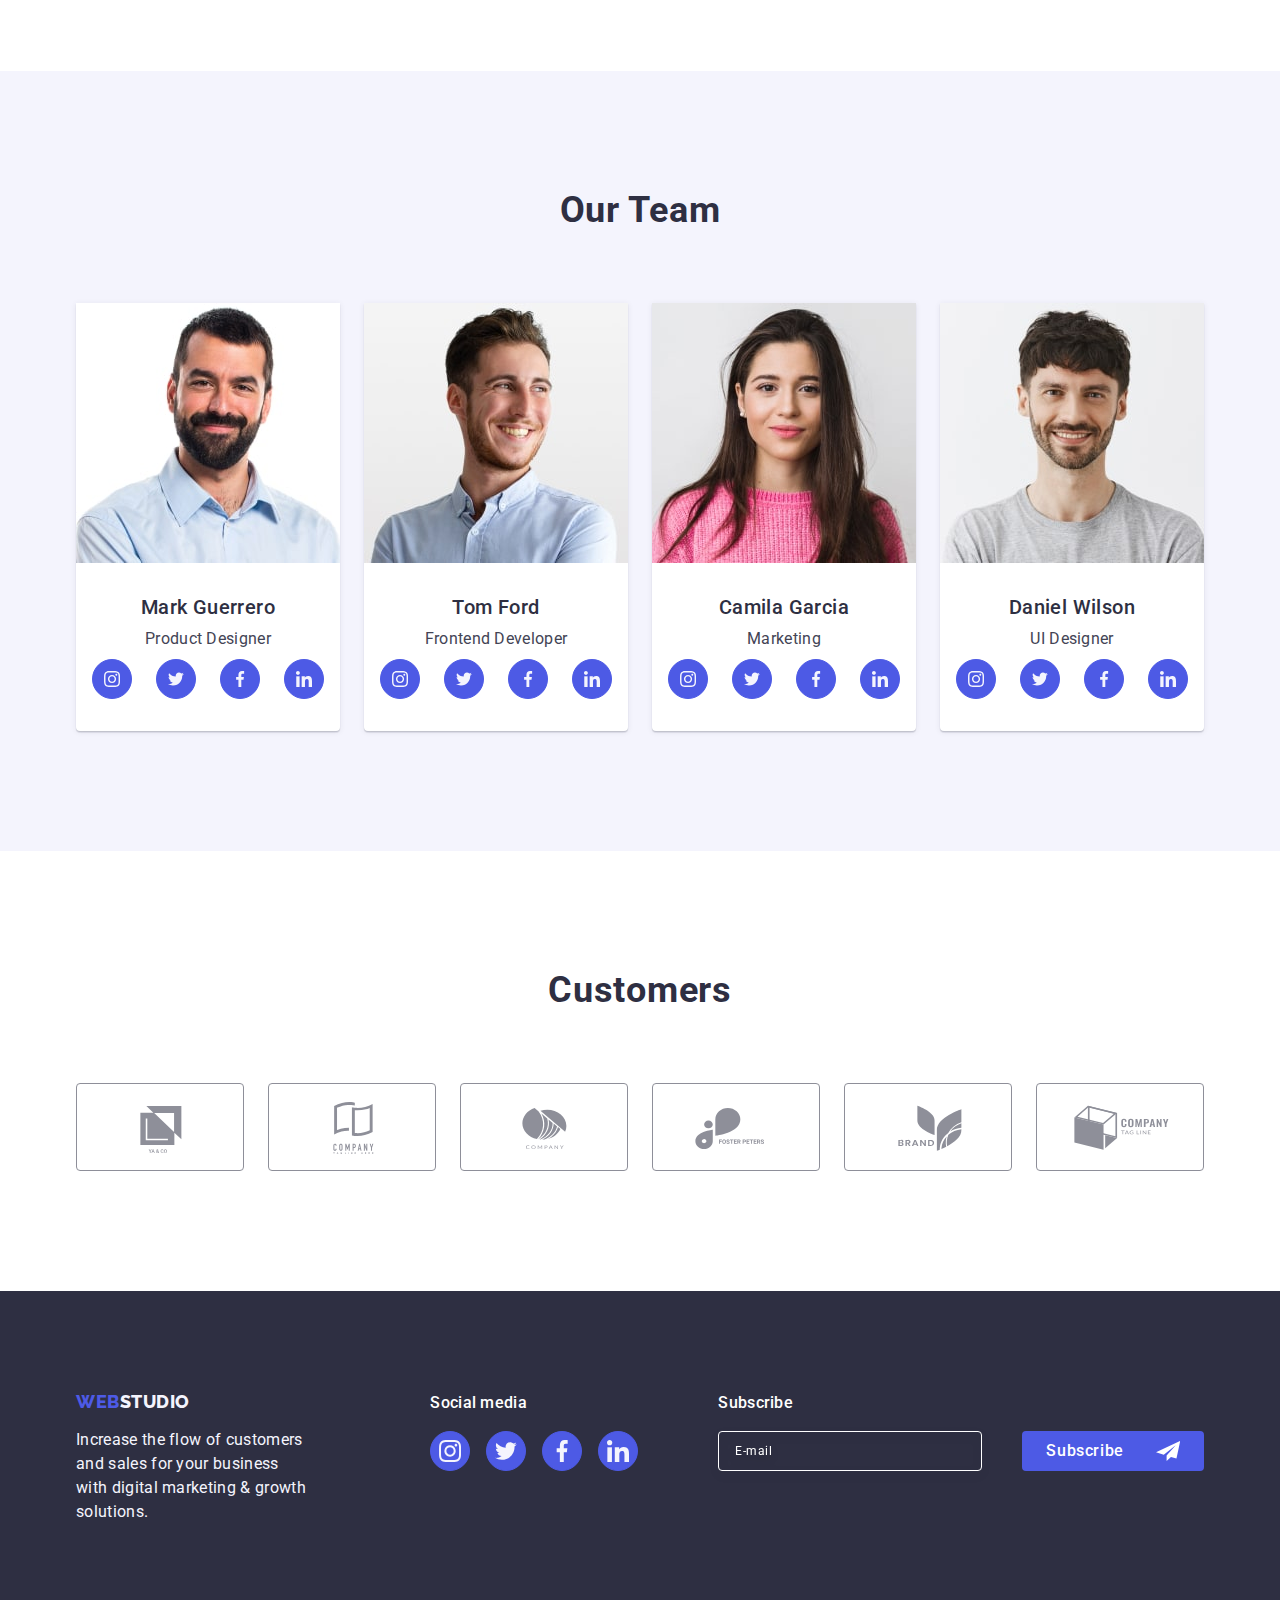
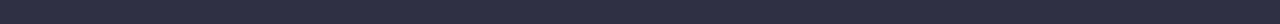
==== commit 556c453d: "create index.html" ====
--- a/index.html
+++ b/index.html
@@ -396,7 +396,7 @@
       <div class="footer-bootom">
         <p class="social-text">Subscribe</p>
         <form class="footer-form">
-          <label for="footer-email" aria-label="footer-email">
+          <label class="footer-email" for="footer-email" aria-label="footer-email">
             <input type="email" 
             name="footer-email" 
             id="footer-email" 
@@ -481,13 +481,13 @@
           class="input-check visually-hidden" 
           value="true"/>
           <label for="user-privacy" class="check-text">
-            <span class="check">
+            <span class="check-policy">
               <svg class="icon-check" width="10" height="8">
                 <use href="./images/icons.svg#icon-check"></use>
               </svg>
             </span>
             I accept the terms and conditions of the
-            <a class="policy-link" href="#">&nbsp;Privacy Policy</a>
+            <a class="policy-link" href="#">Privacy Policy</a>
           </label>
         </div>
         <button class="modal-send-btn" type="button">Send</button>
--- a/css/style.css
+++ b/css/style.css
@@ -325,7 +325,7 @@
 }
 
 .modal-field {
-  margin-bottom: 16px;
+  margin-bottom: 8px;
 }
 
 .modal-input {
@@ -387,6 +387,7 @@
 
 .input-wrap {
   position: relative;
+  margin-bottom: 24px;
 }
 
 
@@ -503,15 +504,12 @@
   background-color: #4D5AE5;
 }
 
-.check {
+.check-policy {
   display: inline-flex;
+  fill: #F4F4FD;
   transition: background-color 250ms cubic-bezier(0.4, 0, 0.2, 1);
   border: 250ms cubic-bezier(0.4, 0, 0.2, 1);
   fill: 250ms cubic-bezier(0.4, 0, 0.2, 1);
-}
-
-.icon-check {
-  fill: #F4F4FD;;
 }
 
 
@@ -983,6 +981,13 @@
 .footer-bootom {
 
 }
+
+.subscribe-icon {
+  width: 24px; 
+  height: 24px;
+  margin-left: 16px;
+}
+
 .footer-form {
   display: flex;
   gap: 24px;
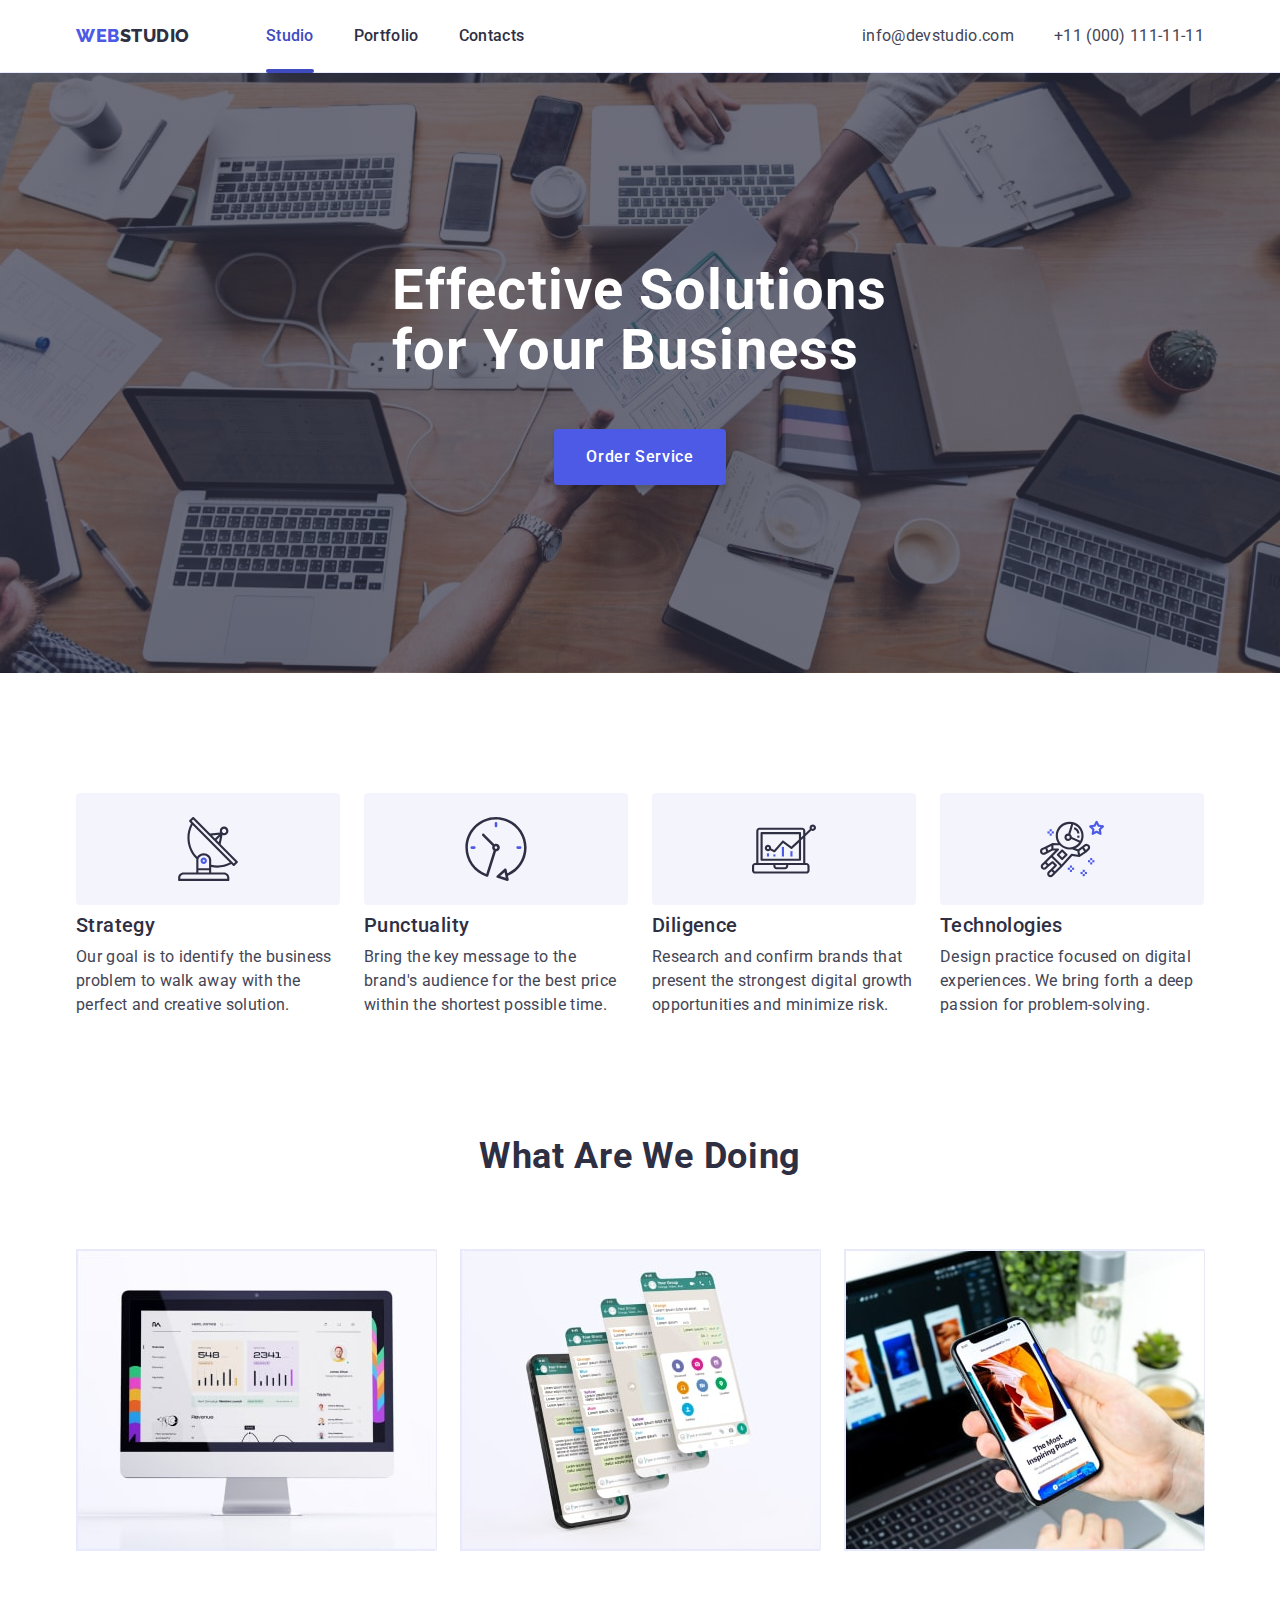
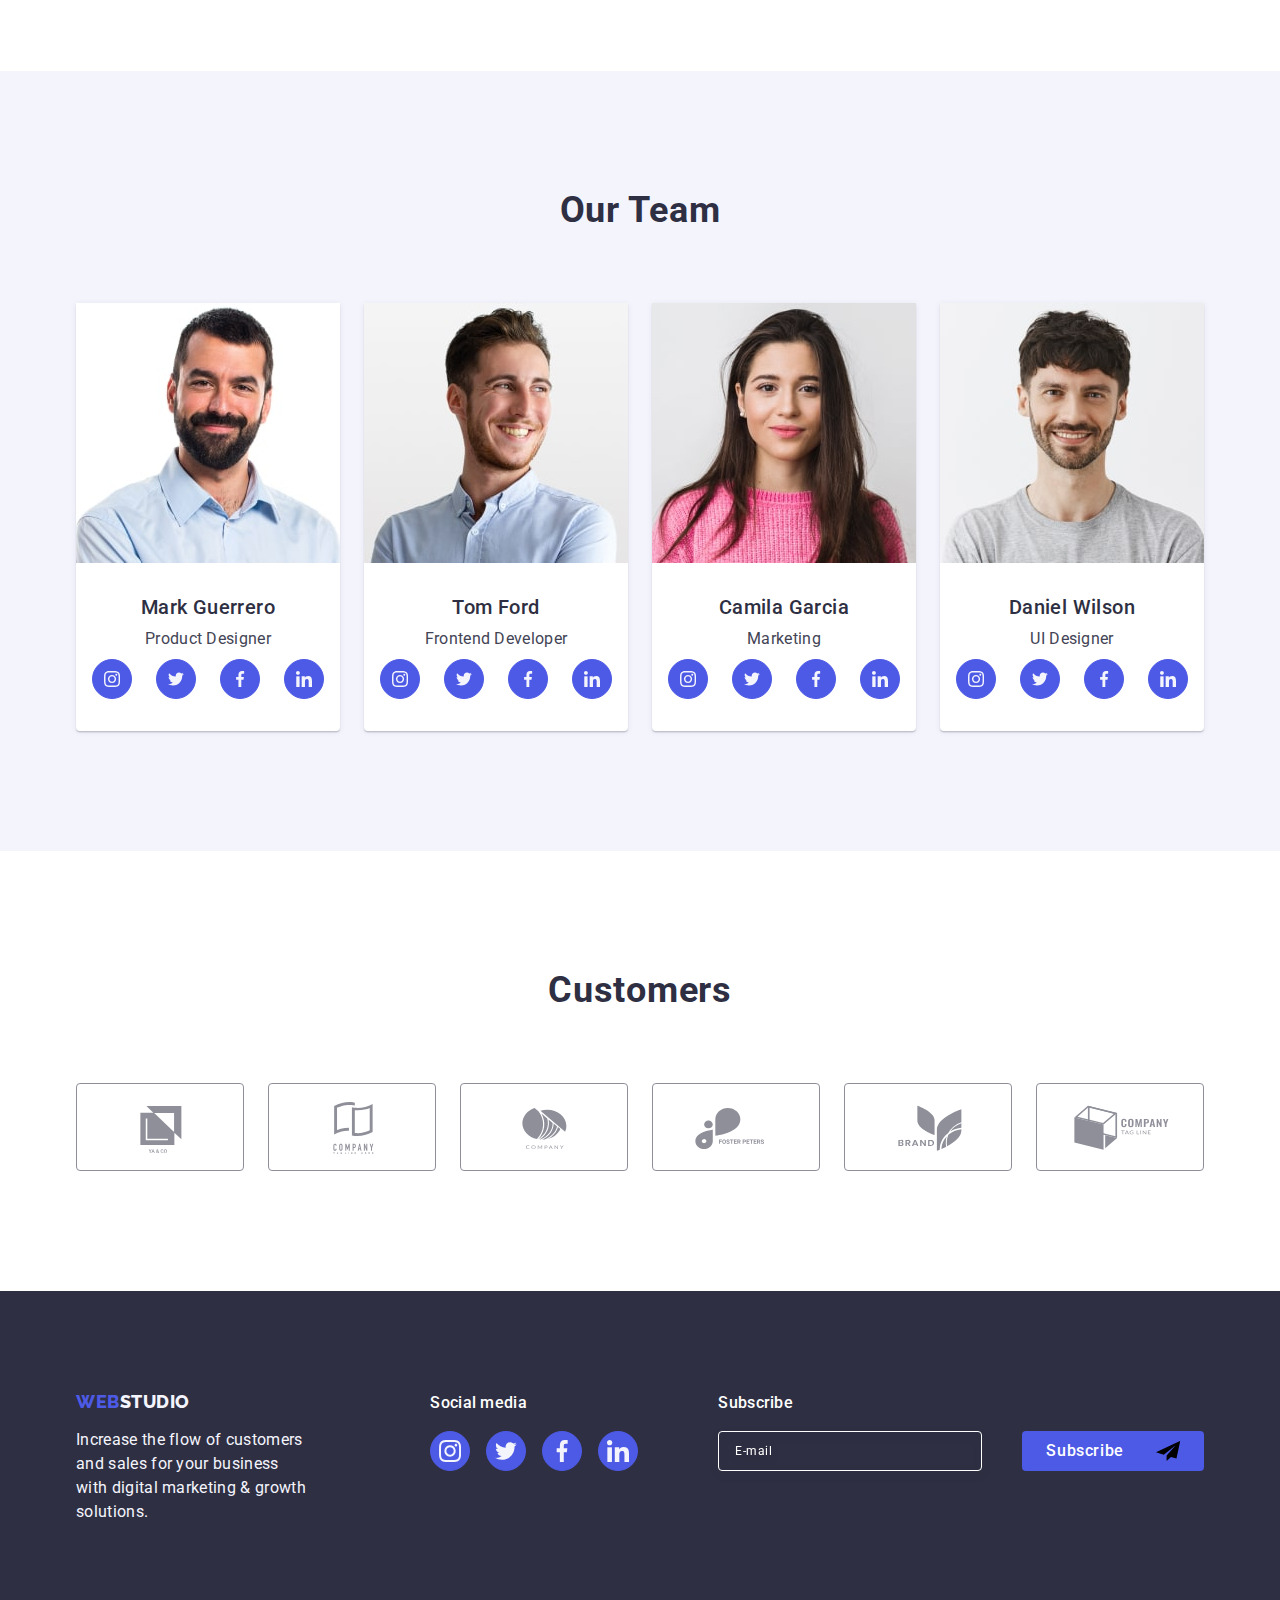
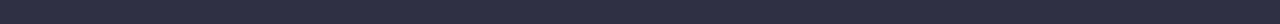
==== commit b1c0922d: "create index.html" ====
--- a/index.html
+++ b/index.html
@@ -404,7 +404,7 @@
             class="footer-input">
           </label>
           <button type="submit" class="footer-btn">Subscribe
-            <svg class="subscribe-icon" width="24" height="24">
+            <svg class="subscribe" width="24" height="24">
               <use href="./images/icons.svg#icon-send"></use>
             </svg>
           </button>
--- a/css/style.css
+++ b/css/style.css
@@ -982,7 +982,7 @@
 
 }
 
-.subscribe-icon {
+.subscribe {
   width: 24px; 
   height: 24px;
   margin-left: 16px;
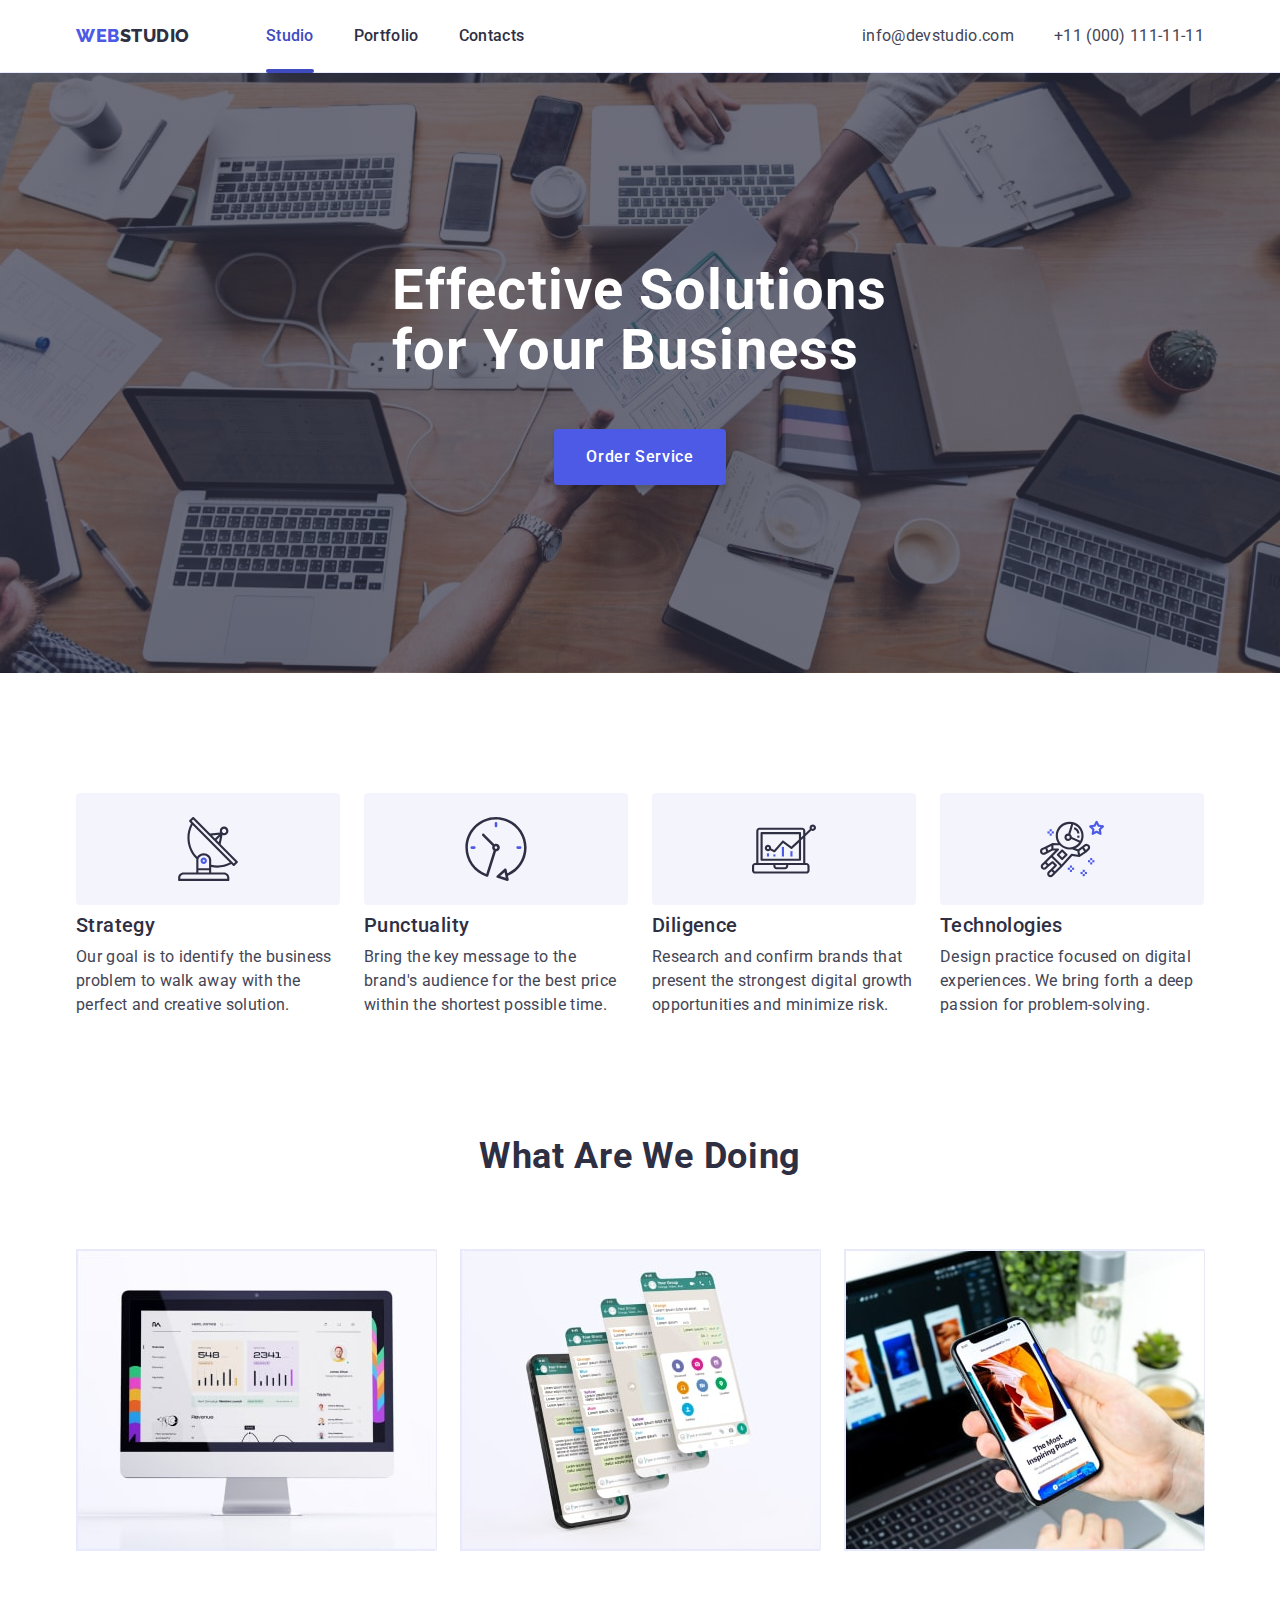
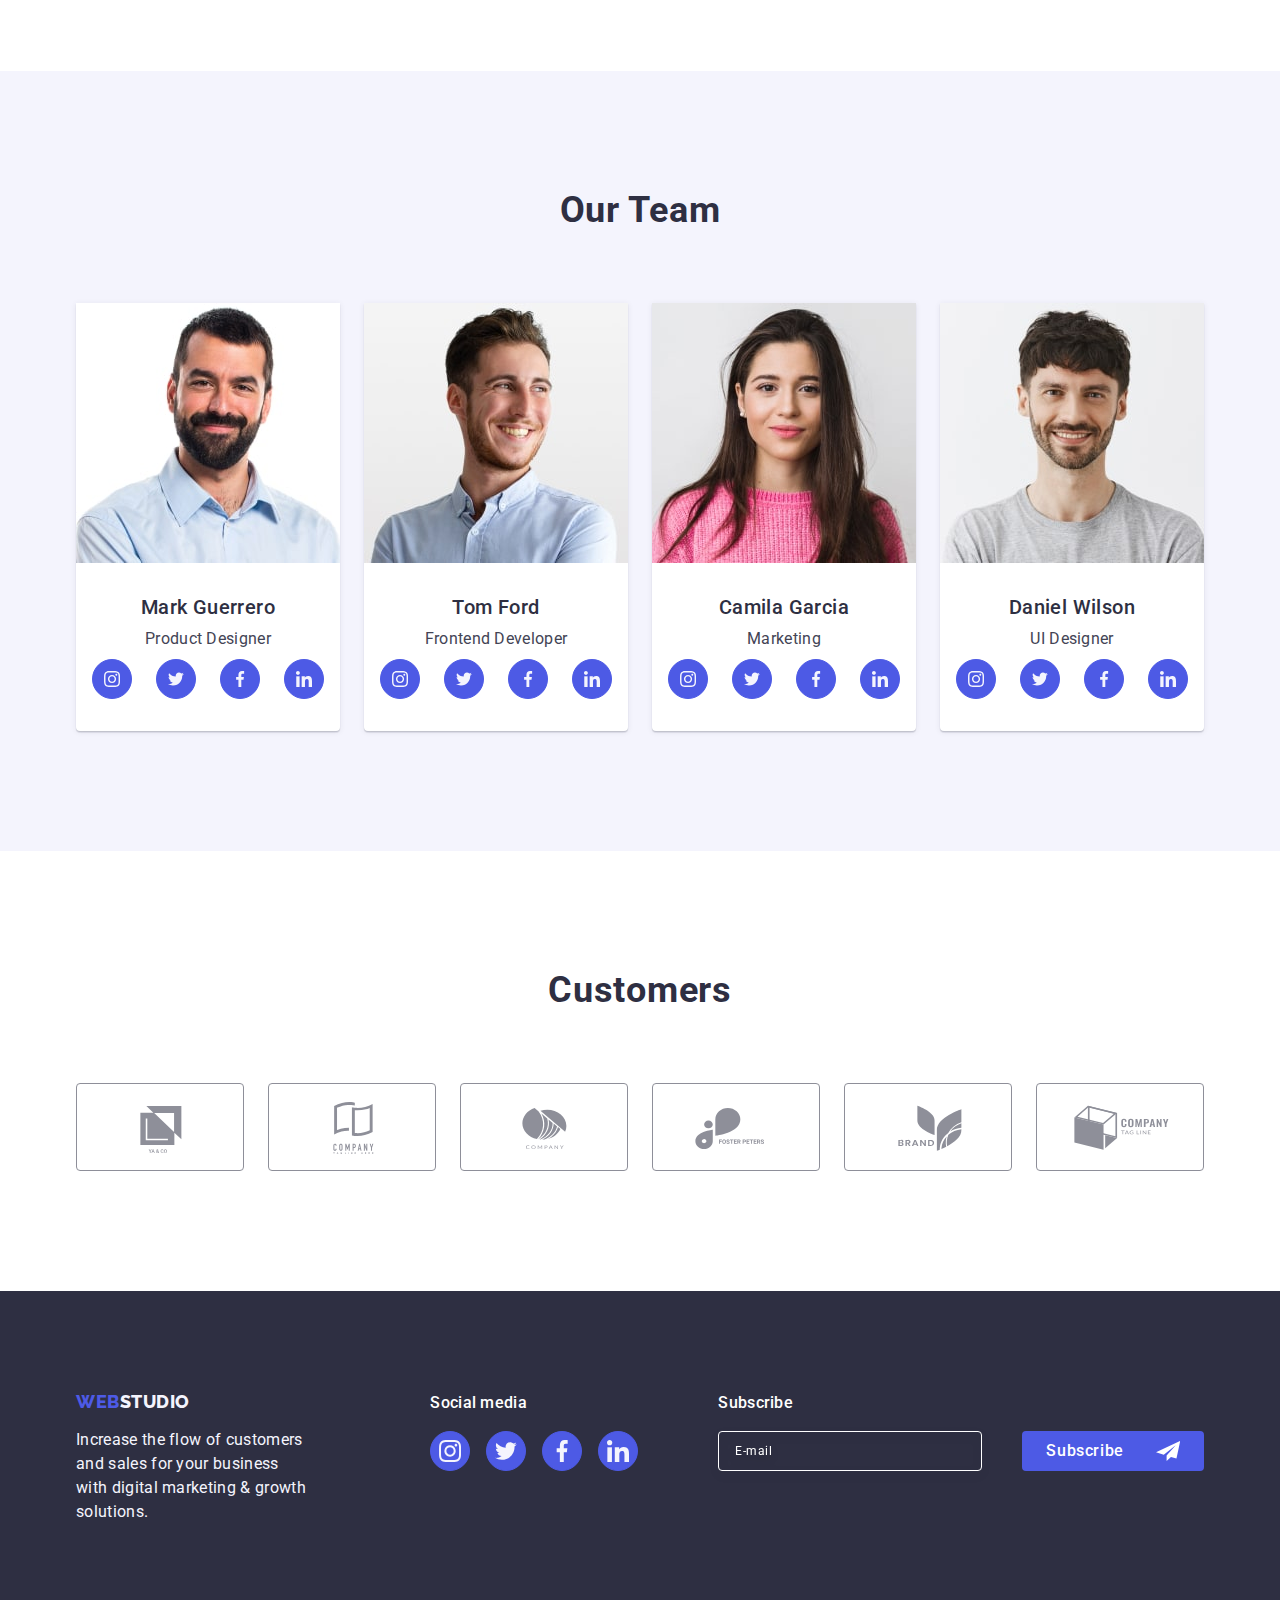
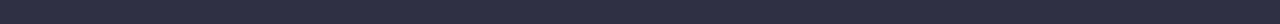
==== commit 2c2895fb: "create index.html" ====
--- a/index.html
+++ b/index.html
@@ -474,7 +474,7 @@
           placeholder="Text input" 
           class="modal-textarea"></textarea>
         </div>
-        <div class="modal-field">
+        <div class="modal-field modal-check">
           <input type="checkbox" 
           id="user-privacy" 
           name="user-privacy" 
--- a/css/style.css
+++ b/css/style.css
@@ -4,7 +4,7 @@
   --subtitle-text: #434455;
   --active-links: #4d5ae5;
   --white-background: #FFFFFF;
-  --light-backgrounds: #F4F4FD;
+  --light-background: #F4F4FD;
   --transition: 250ms cubic-bezier(0.4, 0, 0.2, 1);
   
 }
@@ -328,6 +328,10 @@
   margin-bottom: 8px;
 }
 
+.modal-check {
+  margin-bottom: 24px;
+}
+
 .modal-input {
   width: 360px;
   height: 40px;
@@ -387,7 +391,6 @@
 
 .input-wrap {
   position: relative;
-  margin-bottom: 24px;
 }
 
 
@@ -448,12 +451,12 @@
   height: 16px;
   border: 1px solid rgba(46, 47, 66, 0.4);
   border-radius: 2px;
-  display: block;
+  display: inline-flex;
   margin-right: 8px;
-  display: flex;
   align-items: center;
   justify-content: center;
   fill: transparent;
+  transition: background-color 250ms cubic-bezier(0.4, 0, 0.2, 1), border 250ms cubic-bezier(0.4, 0, 0.2, 1), fill 250ms cubic-bezier(0.4, 0, 0.2, 1);
 }
 
 .check-text {
@@ -463,7 +466,6 @@
  /* or 117% */
  letter-spacing: 0.04em;
  color: #8E8F99;
- display: flex;
  align-items: center;
 }
 
@@ -476,7 +478,7 @@
 .input-check:checked + .check-text span {
   background-color: #404BBF;
   border: none;
-  fill: #ffffff;
+  fill: var(--light-background);
 }
 
 .modal-send-btn {
@@ -496,20 +498,12 @@
   border-radius: 4px;
   border: none;
   cursor: pointer;
-  transition: background-color var(--transition);
+  transition: background-color 250ms cubic-bezier(0.4, 0, 0.2, 1); 
 }
 
 
 .modal-send-btn:hover{
   background-color: #4D5AE5;
-}
-
-.check-policy {
-  display: inline-flex;
-  fill: #F4F4FD;
-  transition: background-color 250ms cubic-bezier(0.4, 0, 0.2, 1);
-  border: 250ms cubic-bezier(0.4, 0, 0.2, 1);
-  fill: 250ms cubic-bezier(0.4, 0, 0.2, 1);
 }
 
 
@@ -1043,6 +1037,6 @@
   background-color: var(--accent-color);;
 }
 
-.subscribe-icon {
+.subscribe {
   fill: #FFFFFF;
 }